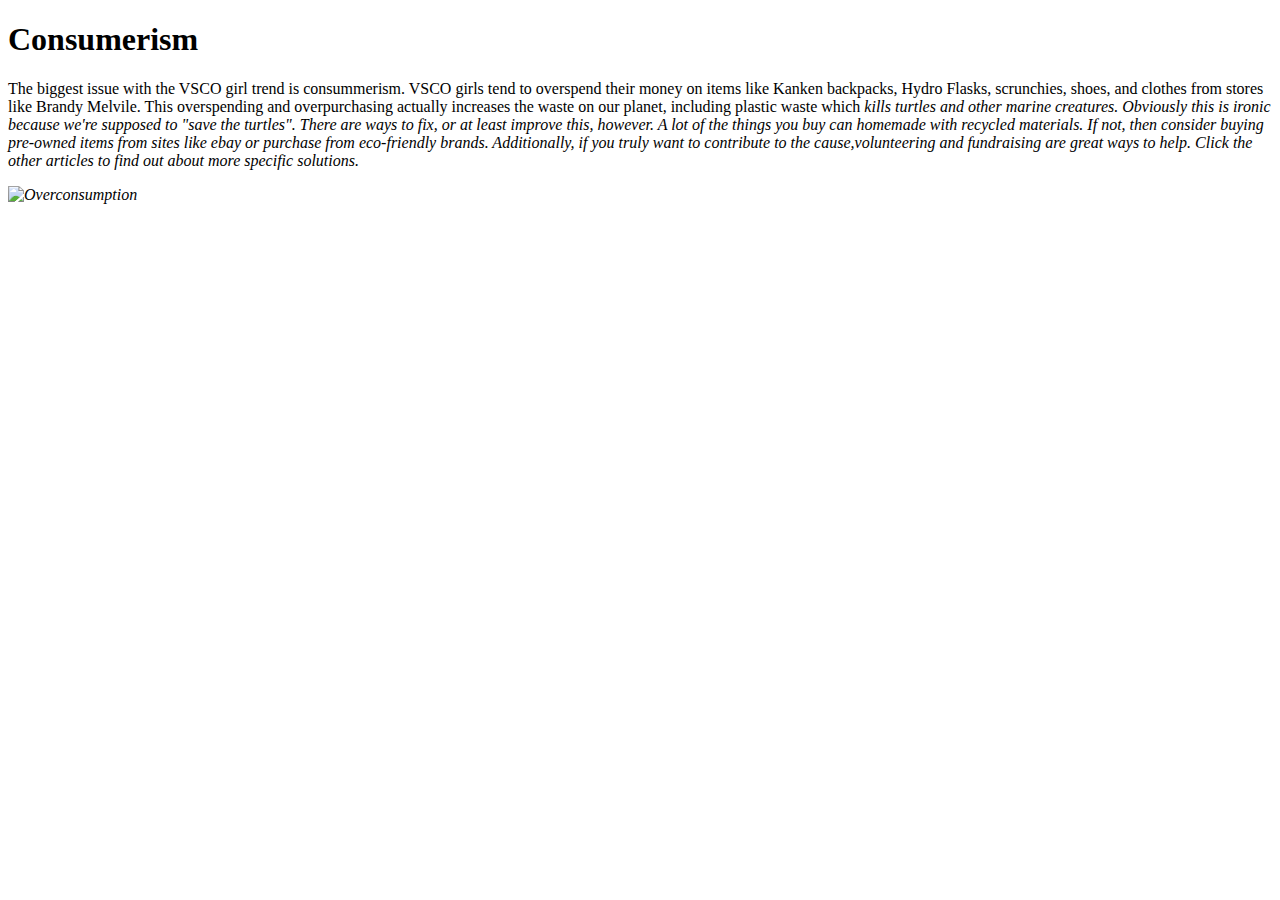
==== consumerism/index.html @ 2b1a4a5a "consumerism" ====
<!DOCTYPE html>
<html>
<head>
<title>Consumerism</title>
</head>

<body>
<h1>Consumerism</h1>
<p>The biggest issue with the VSCO girl trend is consummerism. VSCO girls tend to overspend their money on items like Kanken backpacks, Hydro Flasks, scrunchies, shoes, and clothes from stores like Brandy Melvile. This overspending and overpurchasing actually increases the waste on our planet, including plastic waste which <i> kills turtles and other marine creatures. Obviously this is ironic because we're supposed to "save the turtles". There are ways to fix, or at least improve this, however. A lot of the things you buy can homemade with recycled materials. If not, then consider buying pre-owned items from sites like ebay or purchase from eco-friendly brands. Additionally, if you truly want to contribute to the cause,volunteering and fundraising are great ways to help. Click the other articles to find out about more specific solutions. </p>
<img src="shopping-2163323_1280.jpg" alt="Overconsumption">

</body>

</html>
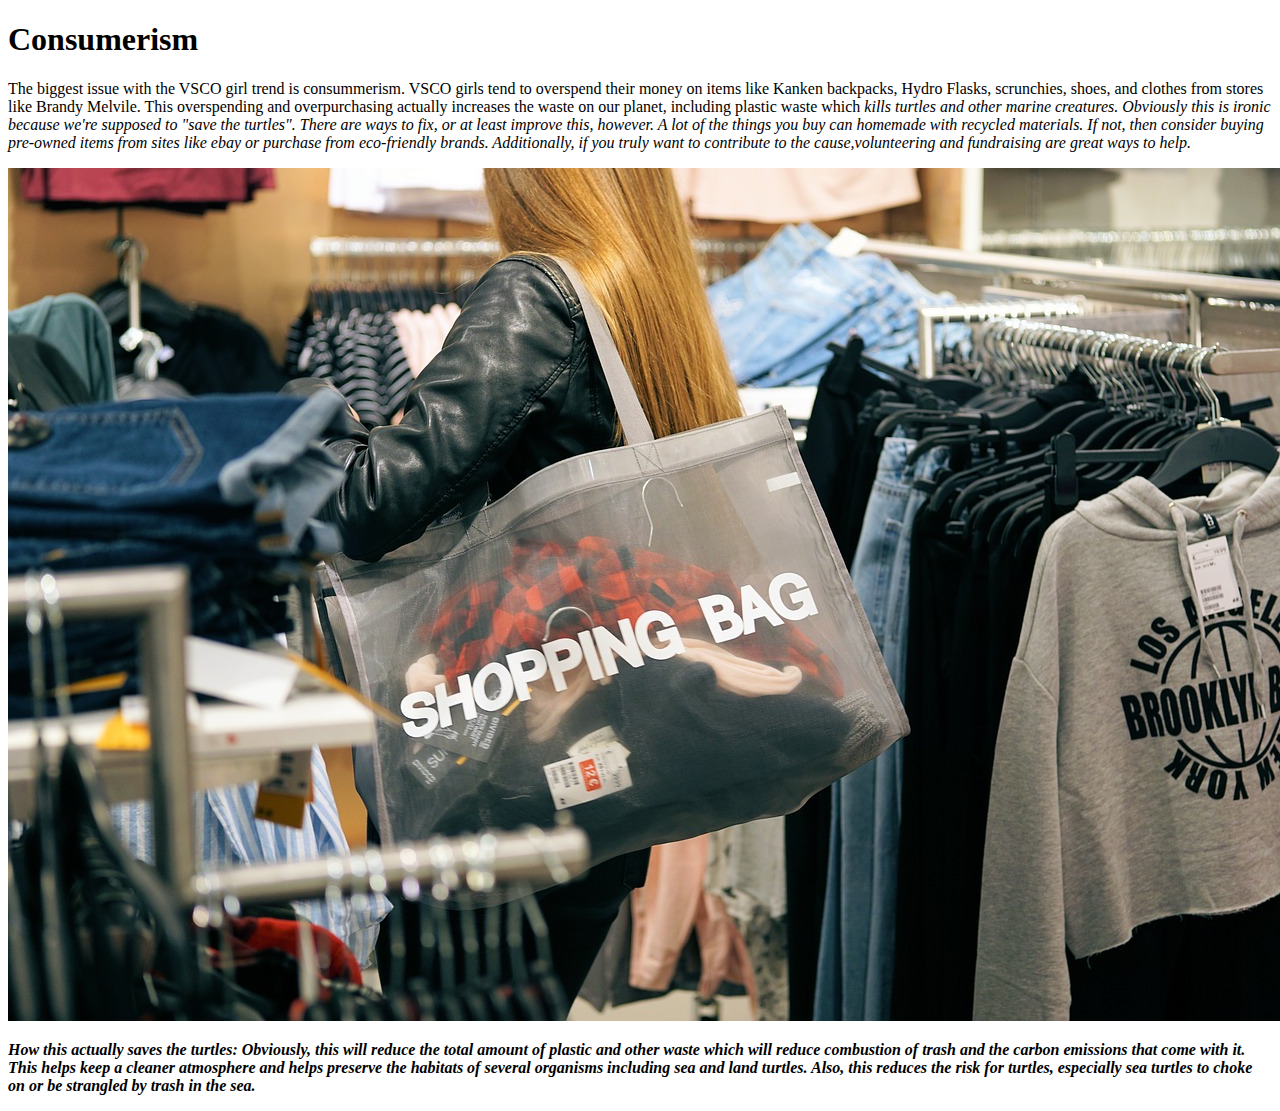
==== commit 92fa2f14: "more stuff" ====
--- a/consumerism/index.html
+++ b/consumerism/index.html
@@ -6,9 +6,9 @@
 
 <body>
 <h1>Consumerism</h1>
-<p>The biggest issue with the VSCO girl trend is consummerism. VSCO girls tend to overspend their money on items like Kanken backpacks, Hydro Flasks, scrunchies, shoes, and clothes from stores like Brandy Melvile. This overspending and overpurchasing actually increases the waste on our planet, including plastic waste which <i> kills turtles and other marine creatures. Obviously this is ironic because we're supposed to "save the turtles". There are ways to fix, or at least improve this, however. A lot of the things you buy can homemade with recycled materials. If not, then consider buying pre-owned items from sites like ebay or purchase from eco-friendly brands. Additionally, if you truly want to contribute to the cause,volunteering and fundraising are great ways to help. Click the other articles to find out about more specific solutions. </p>
+<p>The biggest issue with the VSCO girl trend is consummerism. VSCO girls tend to overspend their money on items like Kanken backpacks, Hydro Flasks, scrunchies, shoes, and clothes from stores like Brandy Melvile. This overspending and overpurchasing actually increases the waste on our planet, including plastic waste which <i> kills turtles and other marine creatures. Obviously this is ironic because we're supposed to "save the turtles". There are ways to fix, or at least improve this, however. A lot of the things you buy can homemade with recycled materials. If not, then consider buying pre-owned items from sites like ebay or purchase from eco-friendly brands. Additionally, if you truly want to contribute to the cause,volunteering and fundraising are great ways to help. </p>
 <img src="shopping-2163323_1280.jpg" alt="Overconsumption">
-
+<p> <b>How this actually saves the turtles: Obviously, this will reduce the total amount of plastic and other waste which will reduce combustion of trash and the carbon emissions that come with it. This helps keep a cleaner atmosphere and helps preserve the habitats of several organisms including sea and land turtles. Also, this reduces the risk for turtles, especially sea turtles to choke on or be strangled by trash in the sea. </p>
 </body>
 
 </html>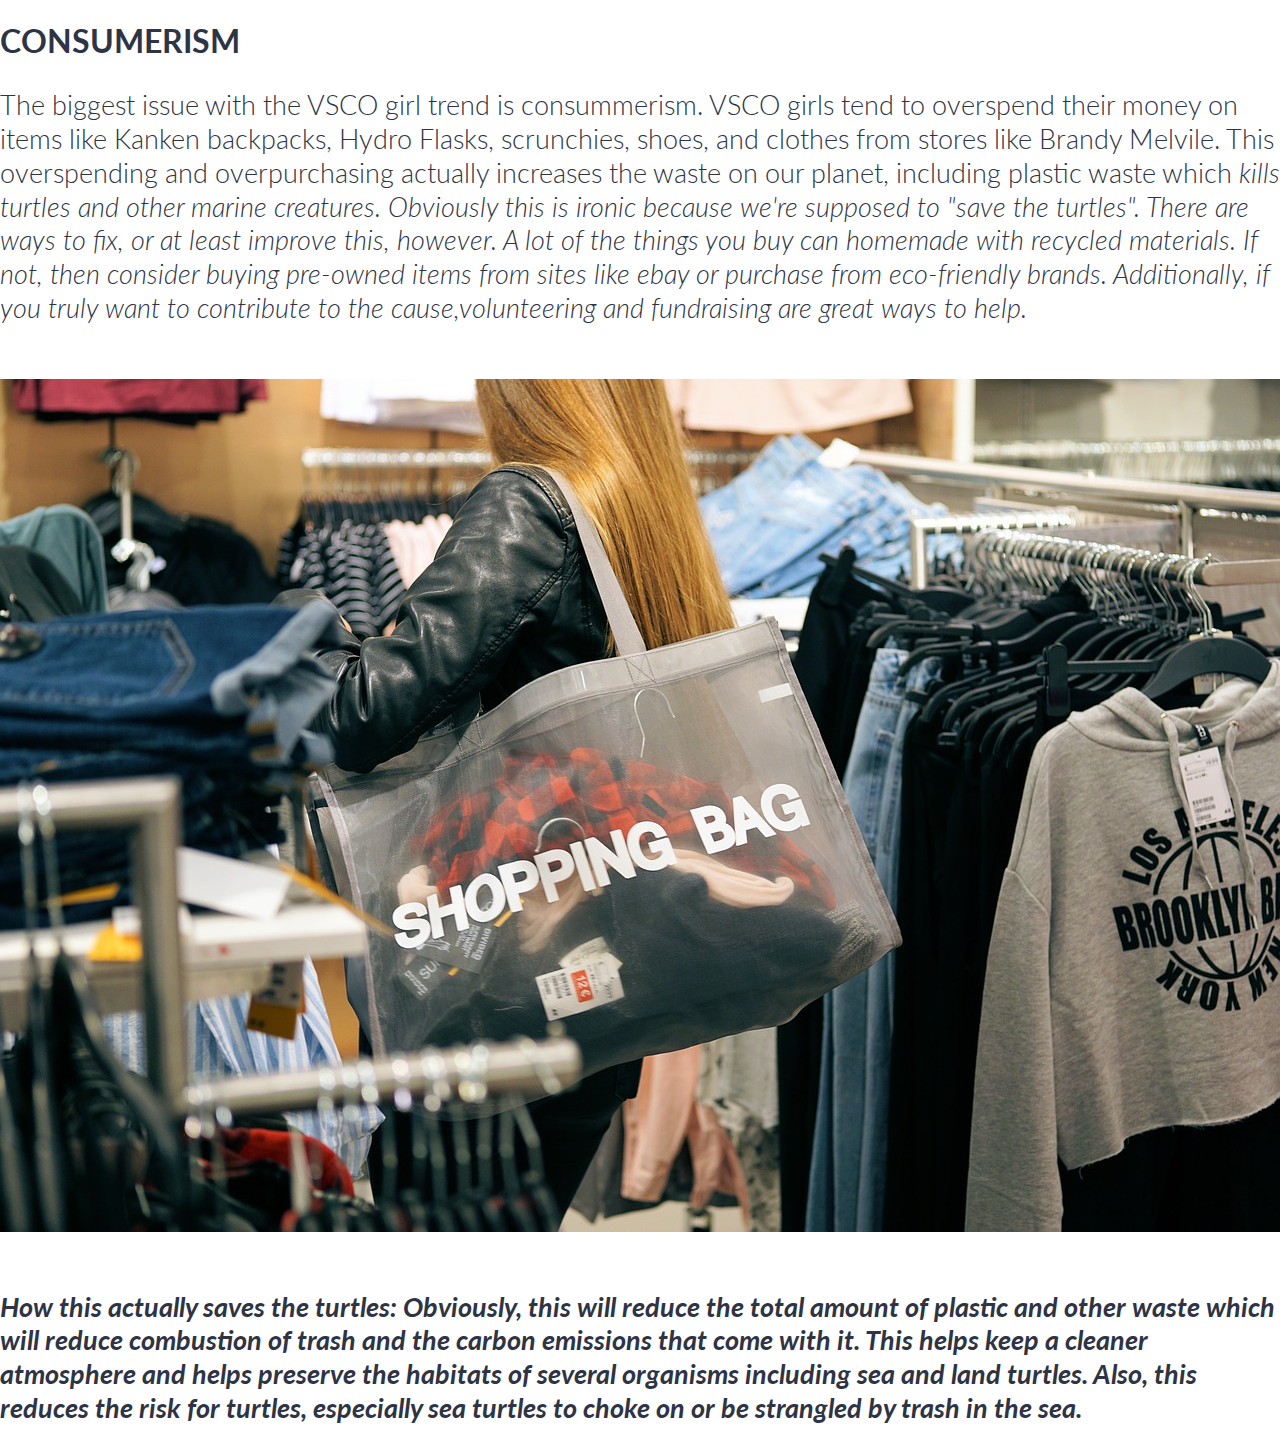
==== commit 7d124f63: "SO FAR HOME, HYDRO FLASKS, AND CONSUMERISM PAGE FAST FASHION," ====
--- a/consumerism/index.html
+++ b/consumerism/index.html
@@ -1,14 +1,57 @@
+
 <!DOCTYPE html>
 <html>
 <head>
-<title>Consumerism</title>
+
+    <title>consumerism</title>
+    <link rel="stylesheet" type="text/css" href="styles.css">
+    <script src="https://ajax.googleapis.com/ajax/libs/jquery/3.4.1/jquery.min.js"></script>
+    <link href="https://fonts.googleapis.com/css?family=Oswald&display=swap" rel="stylesheet">
+        <html lang="en">
+
+              <meta charset="UTF-8" />
+              <meta http-equiv="X-UA-Compatible" content="IE=edge"> 
+              <meta name="viewport" content="width=device-width, initial-scale=1"> 
+              <title>Grid Loading and Hover Effect | Demo 2</title>
+              <meta name="description" content="Grid Loading and Hover Effect: Recreating Samsung's grid loading effect" />
+              <meta name="keywords" content="grid loading, swipe, effect, slide, masonry, web design, tutorial" />
+              <meta name="author" content="Codrops" />
+              <link rel="shortcut icon" href="../favicon.ico">
+              <link rel="stylesheet" type="text/css" href="css/normalize.css" />
+              <link rel="stylesheet" type="text/css" href="css/demo.css" />
+              <link rel="stylesheet" type="text/css" href="css/component.css" />
+              <script src="js/modernizr.custom.js"></script>
+
 </head>
+<body>
 
-<body>
-<h1>Consumerism</h1>
-<p>The biggest issue with the VSCO girl trend is consummerism. VSCO girls tend to overspend their money on items like Kanken backpacks, Hydro Flasks, scrunchies, shoes, and clothes from stores like Brandy Melvile. This overspending and overpurchasing actually increases the waste on our planet, including plastic waste which <i> kills turtles and other marine creatures. Obviously this is ironic because we're supposed to "save the turtles". There are ways to fix, or at least improve this, however. A lot of the things you buy can homemade with recycled materials. If not, then consider buying pre-owned items from sites like ebay or purchase from eco-friendly brands. Additionally, if you truly want to contribute to the cause,volunteering and fundraising are great ways to help. </p>
-<img src="shopping-2163323_1280.jpg" alt="Overconsumption">
-<p> <b>How this actually saves the turtles: Obviously, this will reduce the total amount of plastic and other waste which will reduce combustion of trash and the carbon emissions that come with it. This helps keep a cleaner atmosphere and helps preserve the habitats of several organisms including sea and land turtles. Also, this reduces the risk for turtles, especially sea turtles to choke on or be strangled by trash in the sea. </p>
+    
+  <style>
+    p {
+    font-size:3vh;
+    margin-top: 3vh;
+    }
+
+    a {
+    font-size:3vh;
+    margin-top: 3vh;
+    }
+    img {
+        margin-top: 3vh;
+        margin-bottom:3vh;
+    max-width: 100%;
+    height: auto;
+    }
+  </style>
+            <div class="title">
+                    <h1>CONSUMERISM</h1>
+                </div>
+                
+            <p>The biggest issue with the VSCO girl trend is consummerism. VSCO girls tend to overspend their money on items like Kanken backpacks, Hydro Flasks, scrunchies, shoes, and clothes from stores like Brandy Melvile. This overspending and overpurchasing actually increases the waste on our planet, including plastic waste which <i> kills turtles and other marine creatures. Obviously this is ironic because we're supposed to "save the turtles". There are ways to fix, or at least improve this, however. A lot of the things you buy can homemade with recycled materials. If not, then consider buying pre-owned items from sites like ebay or purchase from eco-friendly brands. Additionally, if you truly want to contribute to the cause,volunteering and fundraising are great ways to help. </p>
+            <img src="shopping-2163323_1280.jpg" alt="Overconsumption">
+            <p> <b>How this actually saves the turtles: Obviously, this will reduce the total amount of plastic and other waste which will reduce combustion of trash and the carbon emissions that come with it. This helps keep a cleaner atmosphere and helps preserve the habitats of several organisms including sea and land turtles. Also, this reduces the risk for turtles, especially sea turtles to choke on or be strangled by trash in the sea. </p>
+
+
 </body>
+</html>
 
-</html>--- a/consumerism/css/demo.css
+++ b/consumerism/css/demo.css
@@ -0,0 +1,169 @@
+@import url(http://fonts.googleapis.com/css?family=Lato:300,400,900);
+@font-face {
+	font-weight: normal;
+	font-style: normal;
+	font-family: 'codropsicons';
+	src:url('../fonts/codropsicons/codropsicons.eot');
+	src:url('../fonts/codropsicons/codropsicons.eot?#iefix') format('embedded-opentype'),
+		url('../fonts/codropsicons/codropsicons.woff') format('woff'),
+		url('../fonts/codropsicons/codropsicons.ttf') format('truetype'),
+		url('../fonts/codropsicons/codropsicons.svg#codropsicons') format('svg');
+}
+
+*, *:after, *:before { -webkit-box-sizing: border-box; -moz-box-sizing: border-box; box-sizing: border-box; }
+.clearfix:before, .clearfix:after { content: ''; display: table; }
+.clearfix:after { clear: both; }
+
+body {
+
+	color: #2E3444;
+	font-size: 100%;
+	line-height: 1.25;
+	font-family: 'Lato', sans-serif;
+	font-weight: 300;
+}
+
+a {
+	color: #FF2A48;
+	text-decoration: none;
+	outline: none;
+}
+
+a:hover, a:focus {
+	color: #2E3444;
+}
+
+.codrops-header {
+	margin: 0 auto;
+	padding: 2em;
+	text-align: center;
+}
+
+.codrops-header h1 {
+	margin: 0;
+	font-size: 2.5em;
+	font-weight: 900;
+}
+
+.codrops-header h1 span {
+	display: block;
+	padding: 0.2em 0 0.6em 0.1em;
+	font-size: 0.6em;
+	font-weight: 300;
+}
+
+/* Demo links */
+.codrops-demos {
+	padding-top: 50px;
+}
+
+.codrops-demos a {
+	text-transform: uppercase;
+	letter-spacing: 1px;
+	margin: 15px;
+	padding: 5px 2px;
+	font-weight: 900;
+}
+
+.codrops-demos a.current-demo {
+	color: #2E3444;
+}
+
+/* To Navigation Style */
+.codrops-top {
+	width: 100%;
+	text-transform: uppercase;
+	font-weight: 800;
+	font-style: normal;
+	font-size: 0.69em;
+	line-height: 2.2;
+}
+
+.codrops-top a {
+	display: inline-block;
+	padding: 0 1em;
+	text-decoration: none;
+	letter-spacing: 1px;
+}
+
+.codrops-top span.right {
+	float: right;
+}
+
+.codrops-top span.right a {
+	display: block;
+	float: left;
+}
+
+.codrops-icon:before {
+	margin: 0 4px;
+	text-transform: none;
+	font-weight: normal;
+	font-style: normal;
+	font-variant: normal;
+	font-family: 'codropsicons';
+	line-height: 1;
+	speak: none;
+	-webkit-font-smoothing: antialiased;
+}
+
+.codrops-icon-drop:before {
+	content: "\e001";
+}
+
+.codrops-icon-prev:before {
+	content: "\e004";
+}
+
+section {
+	padding: 1em;
+	text-align: center;
+}
+
+.related {
+	padding: 15em 0 3em;
+	clear: both;
+}
+
+.related p {
+	font-size: 1.5em;
+}
+
+.related > a {
+	border: 1px solid #2E3444;
+	display: inline-block;
+	text-align: center;
+	margin: 20px 10px;
+	padding: 25px;
+	color: #2E3444;
+}
+
+.related a:hover {
+	border-color: #FF2A48;
+	color: #FF2A48;
+}
+
+.related a img {
+	max-width: 100%;
+	opacity: 0.8;
+}
+
+.related a:hover img,
+.related a:active img {
+	opacity: 1;
+}
+
+.related a h3 {
+	margin: 0;
+	padding: 0.5em 0 0.3em;
+	max-width: 300px;
+	text-align: left;
+}
+
+@media screen and (max-width: 25em) {
+
+	.codrops-icon span {
+		display: none;
+	}
+
+}--- a/consumerism/css/component.css
+++ b/consumerism/css/component.css
@@ -0,0 +1,271 @@
+.grid-wrap {
+	clear: both;
+	margin: 0 auto;
+	padding: 0;
+	max-width: 1260px;
+}
+
+.grid {
+	margin:  10% auto;
+	padding: 10;
+	list-style: none;
+	min-height: 500px;
+}
+
+.js .grid {
+	background: url(../img/loading.gif) no-repeat 50% 100px;
+}
+
+.js .grid.loaded {
+	background: none;
+}
+
+.grid li {
+	display: inline-block;
+	overflow: hidden;
+	width: 314px;
+	text-align: left;
+	vertical-align: top;
+}
+
+.js .grid li {
+	display: none;
+	float: left;
+}
+
+.js .grid.loaded li {
+	display: block;
+}
+
+/* Title box */
+.title-box h2 {
+	display: block;
+	margin: 7px;
+	padding: 20px;
+	background: #2E3444;
+	color: #D3EEE2;
+	text-transform: uppercase;
+	letter-spacing: 1px;
+	font-weight: 300;
+}
+
+.title-box h2 a {
+	display: block;
+	font-weight: 900;
+}
+
+.title-box h2 a:hover {
+	color: #D3EEE2;
+}
+
+/* Anchor and image */
+.grid li > a,
+.grid li img {
+	display: block;
+	outline: none;
+	border: none;
+}
+
+.grid li > a {
+	position: relative;
+	overflow: hidden;
+	margin: 7px;
+}
+
+/* Curtain element */
+.grid .curtain {
+	position: absolute;
+	top: 0;
+	left: 0;
+	z-index: 100;
+	width: 100%;
+	height: 100%;
+	background: #96cdc8;
+}
+
+.grid.swipe-right .curtain {
+	-webkit-transform: translate3d(-100%,0,0);
+	transform: translate3d(-100%,0,0);
+}
+
+.grid.swipe-down .curtain {
+	-webkit-transform: translate3d(0,-100%,0);
+	transform: translate3d(0,-100%,0);
+}
+
+.grid.swipe-rotate .curtain {
+	width: 200%;
+	height: 200%;
+	-webkit-transform: rotate3d(0,0,1,90deg);
+	transform: rotate3d(0,0,1,90deg);
+	-webkit-transform-origin: top left;
+	transform-origin: top left;
+}
+
+/* Shadow */
+.grid .curtain::after {
+	position: absolute;
+	top: 0;
+	left: 0;
+	width: 100%;
+	height: 100%;
+	background: rgba(0,0,0,1);
+	content: '';
+}
+
+.grid.swipe-right .curtain::after,
+.grid.swipe-rotate .curtain::after {
+	left: -100%;
+}
+
+.grid.swipe-down .curtain::after {
+	top: -100%;
+}
+
+/* Title */
+.grid li h3 {
+	position: absolute;
+	bottom: 0;
+	left: 0;
+	margin: 0;
+	padding: 20px;
+	width: 100%;
+	background: #2E3444;
+	color: #D3EEE2;
+	text-align: right;
+	text-transform: uppercase;
+	letter-spacing: 1px;
+	font-weight: 800;
+	font-size: 1em;
+	-webkit-transition: -webkit-transform 0.2s, color 0.2s;
+	transition: transform 0.2s, color 0.2s;
+}
+
+/* Pseudo element for hover effect */
+.grid li > a::before {
+	position: absolute;
+	top: 0;
+	left: 0;
+	width: 100.5%;
+	height: 100.5%;
+	border: 0px solid transparent;
+	background: rgba(0,0,0,0);
+	content: '';
+	-webkit-transition: border-width 0.2s, border-color 0.2s;
+	transition: border-width 0.2s, border-color 0.2s;
+}
+
+/* Hover effects */
+.grid li.shown:hover h3 {
+	color: #fff;
+	-webkit-transform: translate3d(0,-30px,0);
+	transform: translate3d(0,-30px,0);
+}
+
+.grid li.shown:hover > a::before {
+	border-width: 14px;
+	border-color: #2E3444;
+}
+
+
+
+/* Swipe right */
+.grid.swipe-right li.animate .curtain {
+	-webkit-animation: swipeRight 1.5s cubic-bezier(0.6,0,0.4,1) forwards;
+	animation: swipeRight 1.5s cubic-bezier(0.6,0,0.4,1) forwards;
+}
+
+@-webkit-keyframes swipeRight {
+	0% {} /* fixes Chrome 35.0.1916.114 issue (easing breaks) */
+	50%, 60% { -webkit-transform: translate3d(0,0,0); }
+	100% { -webkit-transform: translate3d(100%,0,0); }
+}
+
+@keyframes swipeRight {
+	0% {}
+	50%, 60% { -webkit-transform: translate3d(0,0,0); transform: translate(0); }
+	100% { -webkit-transform: translate3d(100%,0,0); transform: translate3d(100%,0,0); }
+} 
+
+/* Swipe down */
+.grid.swipe-down li.animate .curtain {
+	-webkit-animation: swipeDown 1.5s cubic-bezier(0.6,0,0.4,1) forwards;
+	animation: swipeDown 1.5s cubic-bezier(0.6,0,0.4,1) forwards;
+}
+
+@-webkit-keyframes swipeDown {
+	0% {} /* fixes Chrome 35.0.1916.114 issue (easing breaks) */
+	50%, 60% { -webkit-transform: translate3d(0,0,0); }
+	100% { -webkit-transform: translate3d(0,100%,0); }
+}
+
+@keyframes swipeDown {
+	0% {}
+	50%, 60% { -webkit-transform: translate(0); transform: translate(0); }
+	100% { transform: translate3d(0,100%,0); transform: translate3d(0,100%,0); }
+}
+
+/* Swipe rotate */
+.grid.swipe-rotate li.animate .curtain {
+	-webkit-animation: swipeRotate 1.5s ease forwards;
+	animation: swipeRotate 1.5s ease forwards;
+}
+
+@-webkit-keyframes swipeRotate {
+	0% {} /* fixes Chrome 35.0.1916.114 issue (easing breaks) */
+	50%, 60% { -webkit-transform: rotate3d(0,0,1,0deg); }
+	100% { -webkit-transform: rotate3d(0,0,1,-90deg); }
+}
+
+@keyframes swipeRotate {
+	0% {}
+	50%, 60% { -webkit-transform: rotate3d(0,0,1,0deg); transform: rotate3d(0,0,1,0deg); }
+	100% { -webkit-transform: rotate3d(0,0,1,-90deg); transform: rotate3d(0,0,1,-90deg); }
+}
+
+/* Shadow */
+.grid li.animate .curtain::after {
+	-webkit-animation: fadeOut 1.5s ease forwards;
+	animation: fadeOut 1.5s ease forwards;
+	-webkit-animation-delay: inherit;
+	animation-delay: inherit;
+}
+
+@-webkit-keyframes fadeOut {
+	0% {} /* fixes Chrome 35.0.1916.114 issue (easing breaks) */
+	50%, 60% { opacity: 1; }
+	100% { opacity: 0; }
+}
+
+@keyframes fadeOut {
+	0% {}
+	50%, 60% { opacity: 1; }
+	100% { opacity: 0; }
+}
+
+/* Hide image and title and show at half time */
+.js .grid li img,
+.js .grid li h3 {
+	visibility: hidden;
+}
+
+.grid li.animate img,
+.grid li.animate h3 {
+	-webkit-animation: showMe 1.5s step-end forwards;
+	animation: showMe 1.5s step-end forwards;
+}
+
+@-webkit-keyframes showMe {
+	from { visibility: hidden; }
+	60%, 100% { visibility: visible; }
+}
+
+@keyframes showMe {
+	from { visibility: hidden; }
+	60%, 100% { visibility: visible; }
+}
+
+.grid li.shown img,
+.grid li.shown h3 {
+	visibility: visible;
+}